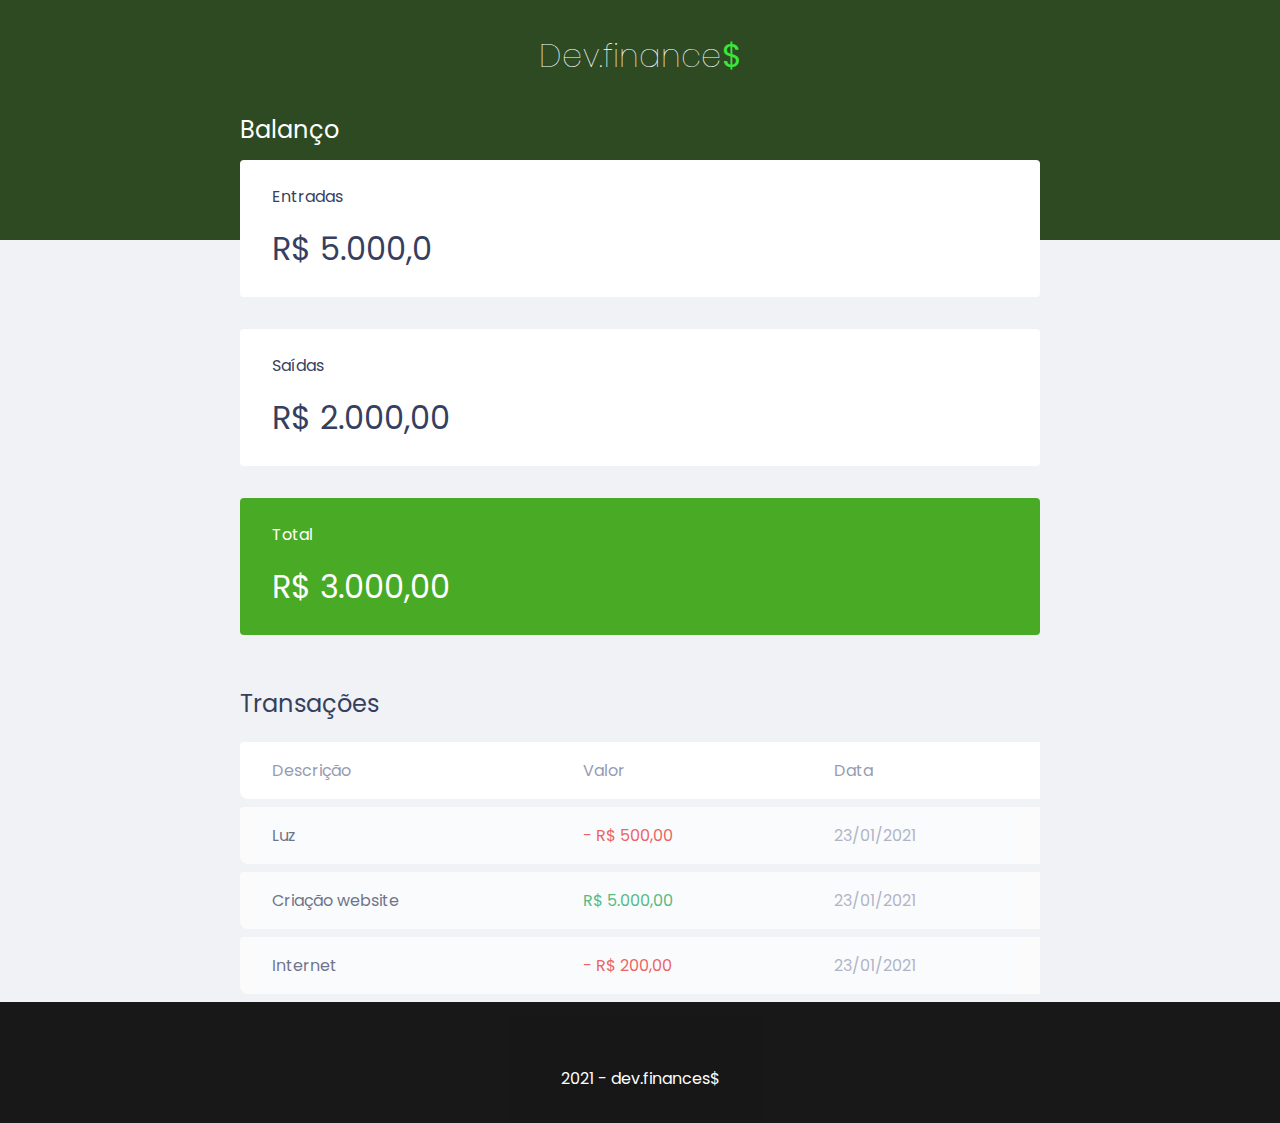
==== index.html @ 8866da71 "Primeira etapa concluida, pagina principal quase finalizada." ====
<!DOCTYPE html>
<html lang="pt-br">
  <head>
    <meta charset="UTF-8" />
    <meta name="viewport" content="width=device-width, initial-scale=1.0" />
    <link rel="stylesheet" href="./styles.css" />
    <link rel="preconnect" href="https://fonts.gstatic.com" />
    <link
      href="https://fonts.googleapis.com/css2?family=Poppins:ital,wght@0,100;0,400;0,700;1,100;1,400;1,700&display=swap"
      rel="stylesheet"
    />

    <title>Financia</title>
  </head>
  <body>
    <header>
      <h1 id="logo">Dev.finance<span class="logol">$</span></h1>
    </header>

    <main class="container" >
      <section id="balance">
        <h2>Balanço</h2>

        <div class="card">
          <h3>Entradas</h3>
          <p>R$ 5.000,0</p>
        </div>

        <div class="card">
          <h3>Saídas</h3>
          <p>R$ 2.000,00</p>
        </div>

        <div class="card total">
          <h3>Total</h3>
          <p>R$ 3.000,00</p>
        </div>
      </section>

      <section id="transaction">
        <h2>Transações</h2>

        <table id="data-table">
          <thead>
            <tr>
              <th>Descrição</th>
              <th>Valor</th>
              <th>Data</th>
            </tr>
          </thead>
          <tbody>

            <tr>
              <td class="description">Luz</td>
              <td class="expense">- R$ 500,00</td>
              <td class="date">23/01/2021</td>
            </tr>

            <tr>
              <td class="description">Criação website</td>
              <td class="incone">R$ 5.000,00</td>
              <td class="date">23/01/2021</td>
            </tr>

            <tr>
              <td class="description">Internet</td>
              <td class="expense">- R$ 200,00</td>
              <td class="date">23/01/2021</td>
            </tr>

          </tbody>
        </table>
      </section>
    </main>

    <footer>
      <p>2021 - dev.finances$</p>
    </footer>
  </body>
</html>
---- styles.css ----
/*############### Global ########## */

:root{
    --dark-blue:#363f5f;

}

*{
    margin:0;
    padding: 0;
    box-sizing: border-box;
}
body{
    background-color: #f0f2f5;
    font-family: 'Poppins', sans-serif;
}
.container{
    width: min(90vw, 800px);
    margin: auto;


}
/*############### Titles ########## */

h2{
    margin-top: 3.2rem;
    margin-bottom: 0.8rem;
    color: var(--dark-blue);
    font-weight: normal;


}



/*############### Header ########## */
header{
    background-color: #2D4a22;
    text-align:center;
    padding: 2rem 0 10rem;

}

#logo{
    color:white;
    font-weight: 100;

}

.logol{
    color:rgb(59, 230, 59);
    font-weight: 400;
}
/*############### Balance ########## */

#balance{
margin-top: -8rem;
    
}

#balance h2{
    color: white;
    margin-top:0;
}

/*############### card ########## */

.card{
    background-color: white;
    padding: 1.5rem 2rem;

    border-radius: 0.25rem;
    margin-bottom: 2rem;
    color: var(--dark-blue);


}

.card h3{
    font-weight: normal;
    font-size: 1rem;

}

.card p{
    font-size: 2rem;
    line-height:  3rem;
    margin-top: 1rem;
}

.card.total{
    background-color: #49AA26;
    color:white;
}
/*############### Table ########## */

#data-table{
    width: 100%;
    border-spacing: 0 0.5rem;
    color: #969cb3;


}

table thead th:first-child,
table tbody tr td:first-child{
    border-radius: 0.25rem 0 0 0.5rem;


}

table thead th{
    background-color: white;
    font-weight: normal;
    padding:  1rem 2rem;

    text-align: left;


}


table tbody tr{
    opacity:0.7;
}
table tbody tr:hover{
    opacity: 1;

    
}



table td{
    background-color: white;

    padding: 1rem 2rem;
}

td.description{
    color: var(--dark-blue);

}

td.incone{
    color: #12a454;

}

td.expense{
    color: #e92929;
}
 


/*############### Balance ########## */
footer{
    text-align: center;
    padding: 4rem 0 2rem;
    
    background-color: black;
    color:white;
   

    opacity: 0.9;
  
}
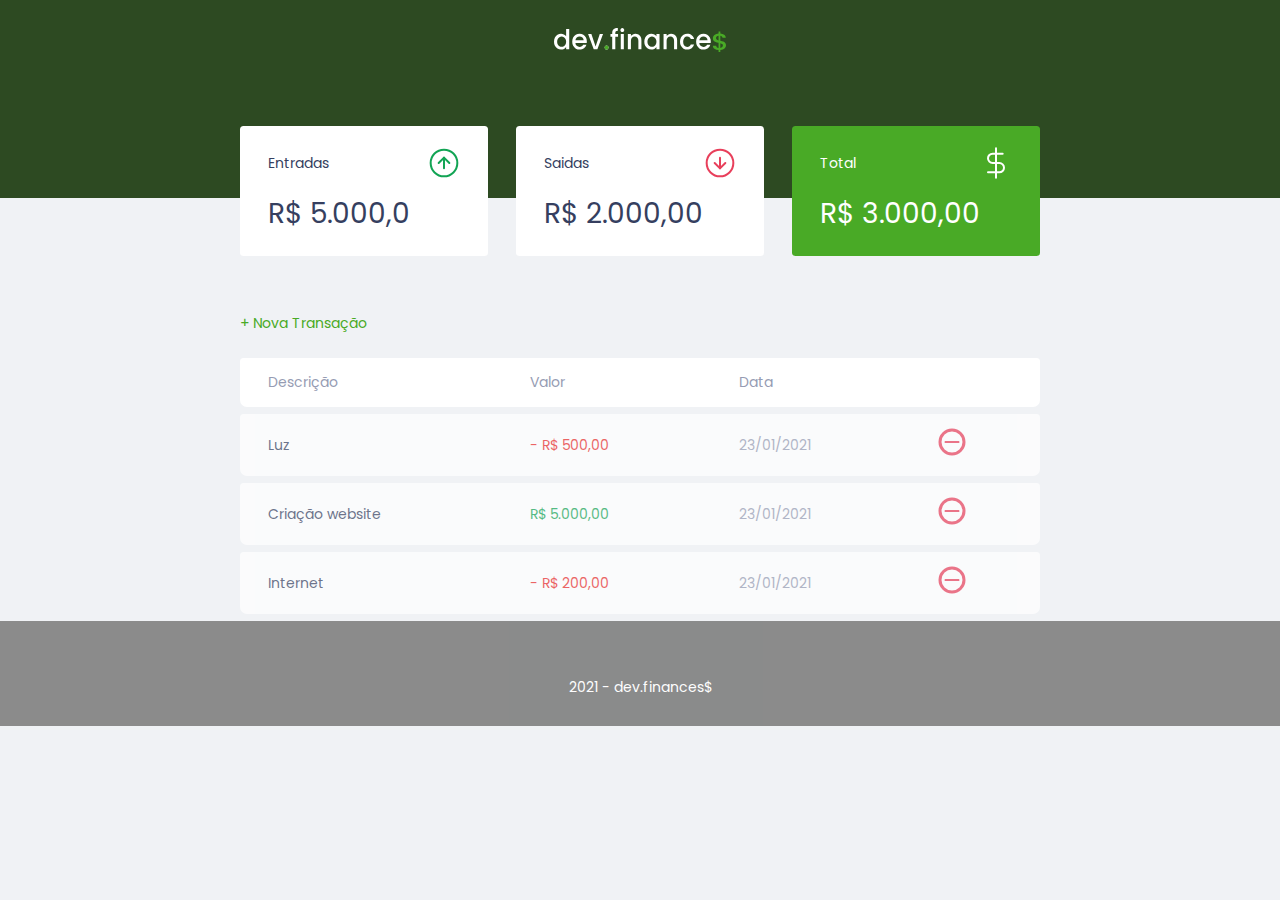
==== commit 98357676: "Terminado o front-end da aplicação e adicionando o modal dinamico" ====
--- a/index.html
+++ b/index.html
@@ -14,31 +14,47 @@
   </head>
   <body>
     <header>
-      <h1 id="logo">Dev.finance<span class="logol">$</span></h1>
+      <img src="./assets/logo.svg" alt="Logo Dev finances">
     </header>
 
     <main class="container" >
       <section id="balance">
-        <h2>Balanço</h2>
+        <h2 class="sr-only">Balanço</h2>
 
         <div class="card">
-          <h3>Entradas</h3>
+          <h3>
+            <span>Entradas</span>
+            <img src="./assets/income.svg" alt=" Imagem de entradas">
+          </h3>
           <p>R$ 5.000,0</p>
         </div>
 
         <div class="card">
-          <h3>Saídas</h3>
+            <h3>
+                <span>Saidas</span>
+                <img src="./assets/expense.svg" alt=" Imagem de entradas">
+            </h3>
           <p>R$ 2.000,00</p>
         </div>
 
         <div class="card total">
-          <h3>Total</h3>
+            <h3>
+              <span>Total</span>
+            <img src="./assets/total.svg" alt=" Imagem de entradas">
+          </h3>
           <p>R$ 3.000,00</p>
         </div>
       </section>
 
       <section id="transaction">
-        <h2>Transações</h2>
+        <h2 class ="sr-only">Transações</h2>
+        <!--Button de adcionar um trançação-->
+        
+        <!--Função java script pra abrir modal onclick-->
+        <a href="#"
+        onclick="Modal.open()"
+        class="button new">+ Nova Transação</a>
+
 
         <table id="data-table">
           <thead>
@@ -46,6 +62,8 @@
               <th>Descrição</th>
               <th>Valor</th>
               <th>Data</th>
+              <th></th>
+          
             </tr>
           </thead>
           <tbody>
@@ -54,27 +72,131 @@
               <td class="description">Luz</td>
               <td class="expense">- R$ 500,00</td>
               <td class="date">23/01/2021</td>
+              <td>
+                <img src="./assets/minus.svg" alt="Remover transação">
+              </td>
+              
             </tr>
 
             <tr>
               <td class="description">Criação website</td>
               <td class="incone">R$ 5.000,00</td>
               <td class="date">23/01/2021</td>
+              <td>
+                <img src="./assets/minus.svg" alt="Remover transação">
+              </td>
             </tr>
 
             <tr>
               <td class="description">Internet</td>
               <td class="expense">- R$ 200,00</td>
               <td class="date">23/01/2021</td>
+              <td>
+                <img src="./assets/minus.svg" alt="Remover transação">
+              </td>
             </tr>
 
           </tbody>
         </table>
       </section>
     </main>
+    <!--Modal da nova transação (active abre)-->
+    <div class="modal-overlay  ">
+      <div class="modal">
+        <div id="form">
+          <h2>Nova Transação</h2>
+
+          <form acition ="">
+            <div class="input-group">
+              <label 
+                  class = "sr-only"
+                  for="description">Descrição
+              </label>
+
+              <input 
+                type="text"
+                id = "description"
+                name="description"
+                placeholder = "Descrição"
+              />
+    
+              
+
+
+            </div>
+            <!--Campo valor-->
+            <div class="input-group">
+              <label 
+                  class = "sr-only"
+                  for="amount">Valor
+              </label>
+
+              <input 
+                type="number"
+                step="0.01"
+                id = "amount" 
+                name="amount"
+                placeholder = "0,00"
+              />
+              <!--Comentario-->
+              <small class = "help">
+                 Use o sinal - (negativo) para despesas e, (vígula) para casas decimais
+              </small>
+            </div>
+            <!--campo data-->
+
+            <div class="input-group">
+              <label 
+                  class = "sr-only"
+                  for="date">Data
+              </label>
+
+              <input 
+                type="date"
+                id = "date"
+                name="date"
+                
+              />
+            </div>
+            <!--Campo buttom-->
+            <div class  = "input-group actions">  
+                <a onclick = "Modal.close()"
+                href="#" 
+                class="button cancel">Cancelar</a>
+
+                <button>Salvar</button>
+
+            </div>
+          </form>
+
+        </div>
+      </div>
+
+    </div>
 
     <footer>
       <p>2021 - dev.finances$</p>
     </footer>
+    <script >
+        // Adicionar a class active
+      const Modal = {
+        open(){
+          // Abrir modal
+          document.querySelector('.modal-overlay') //querySelector => procura dentro do documento
+          .classList.add('active') // classList => adicione active na classe  .modal-overlay 
+          
+
+        },
+      // remover a class active do modal
+        close(){
+          // fechar o Modal
+          document.querySelector('.modal-overlay')
+          .classList.remove('active')
+     
+
+        }
+      }
+
+    </script>
   </body>
 </html>
--- a/styles.css
+++ b/styles.css
@@ -10,16 +10,87 @@
     padding: 0;
     box-sizing: border-box;
 }
+/*Definir fonte padrão da pagina (16px) equivale 100%*/
+html{
+    font-size: 93.75%; /* 15px*/
+}
 body{
     background-color: #f0f2f5;
     font-family: 'Poppins', sans-serif;
 }
+
+.sr-only{
+    position: absolute;
+    width:1px;
+    height: 1px;
+    padding:0;
+    margin:-1px;
+    overflow: hidden;
+    clip: rect(0,0,0,0);
+    white-space: nowrap;
+    border-width: 0;
+
+
+}
+
 .container{
     width: min(90vw, 800px);
     margin: auto;
-
-
-}
+    margin-top:40px;
+
+
+}
+/* link e buttons*/
+a{
+    color: #49AA26;
+    text-decoration: none;
+}
+a:hover{
+    color: #3dd705;
+}
+
+
+.button.new{
+    display: inline-block;
+    margin-bottom: 1.2rem;
+}
+
+button{
+    width:100%;
+    height:50px;
+
+    border: none;
+    color: white;
+    background-color:#49AA26;
+    padding: 0;
+    border-radius: 0.25rem;
+    cursor: pointer;
+}
+button:hover{
+    background-color: #3dd705;
+}
+
+/*button cancelar */
+.button.cancel{
+    color: #e92929;
+    border: 2px red solid;
+    border-radius: 0.25rem;
+    height: 50px;
+    opacity: 0.6;
+    cursor: pointer;
+
+}
+
+.button.cancel:hover{
+    opacity: 1;
+}
+
+.button.cancel{
+    display:flex;
+    justify-content:center;
+    align-items: center;
+}
+
 /*############### Titles ########## */
 
 h2{
@@ -41,16 +112,7 @@
 
 }
 
-#logo{
-    color:white;
-    font-weight: 100;
-
-}
-
-.logol{
-    color:rgb(59, 230, 59);
-    font-weight: 400;
-}
+
 /*############### Balance ########## */
 
 #balance{
@@ -79,6 +141,9 @@
 .card h3{
     font-weight: normal;
     font-size: 1rem;
+    display: flex;
+    align-items: center;
+    justify-content: space-between;
 
 }
 
@@ -94,17 +159,37 @@
 }
 /*############### Table ########## */
 
+#transaction{
+    display: block;
+    width:100%;
+    /*criar rolagem quando a tela tiver transbordando aplicação*/
+    overflow-x:auto;
+    margin-top: 2.1rem;
+
+
+}
+
 #data-table{
+  
     width: 100%;
     border-spacing: 0 0.5rem;
     color: #969cb3;
 
 
-}
-
+
+
+}
+/*borda incial*/
 table thead th:first-child,
 table tbody tr td:first-child{
     border-radius: 0.25rem 0 0 0.5rem;
+
+}
+
+/*Borda final dividir em 4 partes */
+table thead th:last-child,
+table tbody tr td:last-child{
+    border-radius: 0 0.25rem  0.5rem 0;
 
 
 }
@@ -151,18 +236,107 @@
     color: #e92929;
 }
  
-
-
-/*############### Balance ########## */
+/*############### Modal ########## */
+.modal-overlay{ /*colocando mascara na plaicação zinza */
+    width: 100%;
+    height: 100%;
+    background-color: rgba(0,0,0,0.7);
+    position: fixed;
+    top:0;
+    /*posisionando a caixa do modal*/
+    display:flex;
+    justify-content: center;
+    align-items: center;
+
+    /*desaparecer modal*/
+    opacity: 0;
+    visibility: hidden;
+    
+}
+/*fazer o modal aparecer*/
+.modal-overlay.active{
+    opacity: 1;
+    visibility: visible;
+
+}
+
+.modal{
+    background-color:#F0F2f5;
+    padding: 2.4rem;
+    /*campo adicional*/
+    max-width: 500px;
+    width: 90%;
+    z-index:1;
+    
+
+}
+
+/*Form ######################*/
+#form{
+    max-width: 500px;
+    
+}
+
+#form h2{
+    margin-top:0;
+}
+
+
+input{
+    border:none;
+    border-radius: 0.2rem;
+    padding: 0.8rem;
+    width:100%;
+}
+
+.input-group{
+    margin-top: 0.8rem;
+}
+
+/*comentario*/
+.input-group small{
+    opacity: 0.4;
+}
+
+.input-group.actions{
+    display: flex;
+    justify-content:space-between;
+    align-items: center;
+}
+
+.input-group.actions .button,
+.input-group.actions button{
+    width: 48%;
+}
+
+
+/*############### Footer ########## */
+
+
 footer{
     text-align: center;
     padding: 4rem 0 2rem;
     
-    background-color: black;
+    background-color: gray;
     color:white;
-   
 
     opacity: 0.9;
   
 }
 
+
+/*############### Responsive ########## */
+
+@media (min-width: 800px){
+    html{
+        font-size:87.5%;
+    }
+    #balance{
+        display:grid;
+        /*dividir o grid por fração (1fr) tamanho*/
+        grid-template-columns: repeat(3, 1fr); /*1fr 1fr 1fr*/
+        /* espaçamento entre o grid*/
+        gap: 2rem;
+    }
+}
+
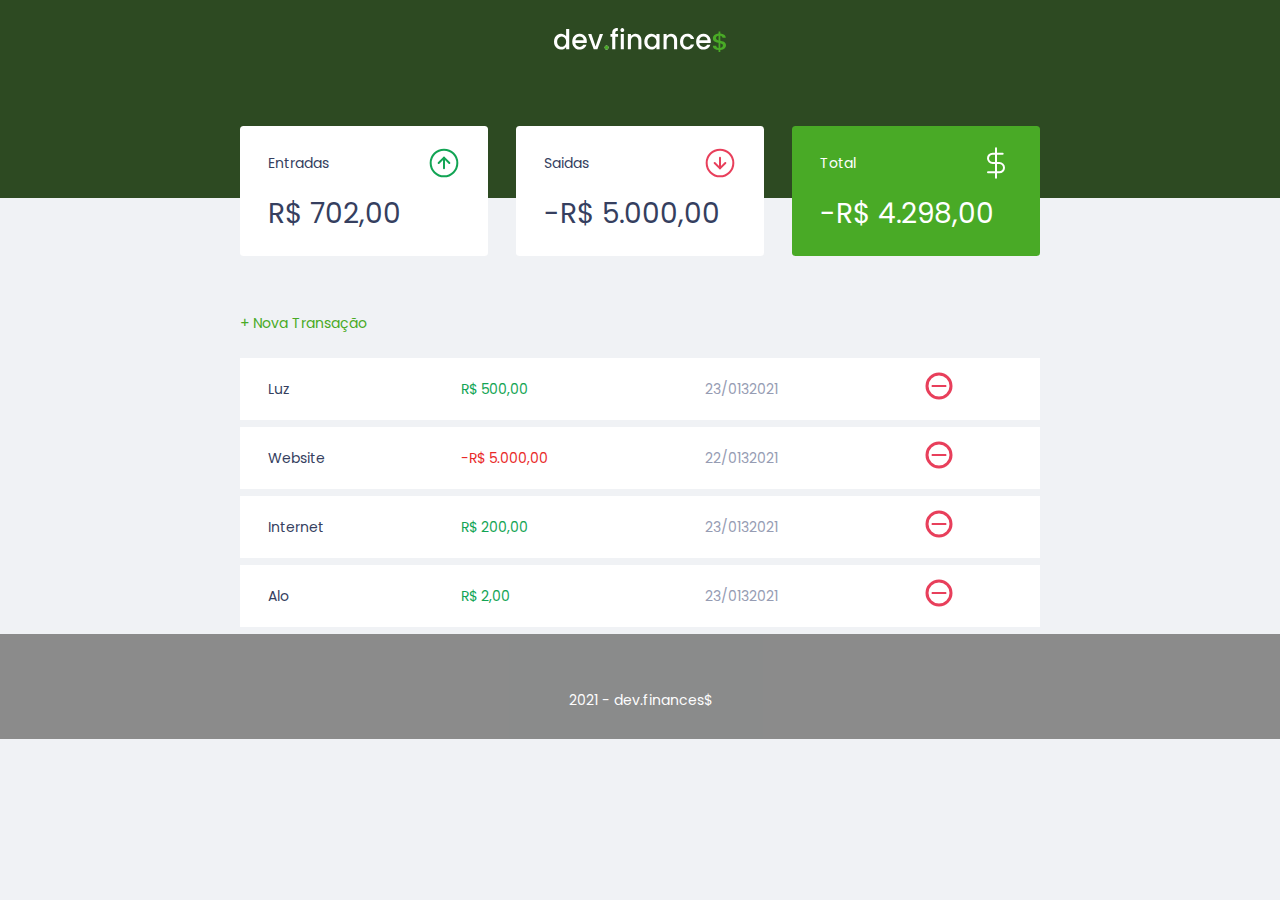
==== commit 0c5da41d: "Aula 03 - Trabalhando com javascript, incluido as funcionalidades adicionar valores e mostrar na tel" ====
--- a/index.html
+++ b/index.html
@@ -26,7 +26,7 @@
             <span>Entradas</span>
             <img src="./assets/income.svg" alt=" Imagem de entradas">
           </h3>
-          <p>R$ 5.000,0</p>
+          <p id ="incomeDisplay">R$ 5.000,0</p>
         </div>
 
         <div class="card">
@@ -34,7 +34,7 @@
                 <span>Saidas</span>
                 <img src="./assets/expense.svg" alt=" Imagem de entradas">
             </h3>
-          <p>R$ 2.000,00</p>
+          <p id = "expenseDisplay">R$ 2.000,00</p>
         </div>
 
         <div class="card total">
@@ -42,7 +42,7 @@
               <span>Total</span>
             <img src="./assets/total.svg" alt=" Imagem de entradas">
           </h3>
-          <p>R$ 3.000,00</p>
+          <p id ="totalDisplay">R$ 3.000,00</p>
         </div>
       </section>
 
@@ -67,7 +67,7 @@
             </tr>
           </thead>
           <tbody>
-
+<!-- 
             <tr>
               <td class="description">Luz</td>
               <td class="expense">- R$ 500,00</td>
@@ -94,7 +94,7 @@
               <td>
                 <img src="./assets/minus.svg" alt="Remover transação">
               </td>
-            </tr>
+            </tr> -->
 
           </tbody>
         </table>
@@ -177,26 +177,8 @@
     <footer>
       <p>2021 - dev.finances$</p>
     </footer>
-    <script >
-        // Adicionar a class active
-      const Modal = {
-        open(){
-          // Abrir modal
-          document.querySelector('.modal-overlay') //querySelector => procura dentro do documento
-          .classList.add('active') // classList => adicione active na classe  .modal-overlay 
-          
-
-        },
-      // remover a class active do modal
-        close(){
-          // fechar o Modal
-          document.querySelector('.modal-overlay')
-          .classList.remove('active')
-     
-
-        }
-      }
-
-    </script>
+   <!--Java script-->
+    <script src="/scripts.js"></script>
+  
   </body>
 </html>
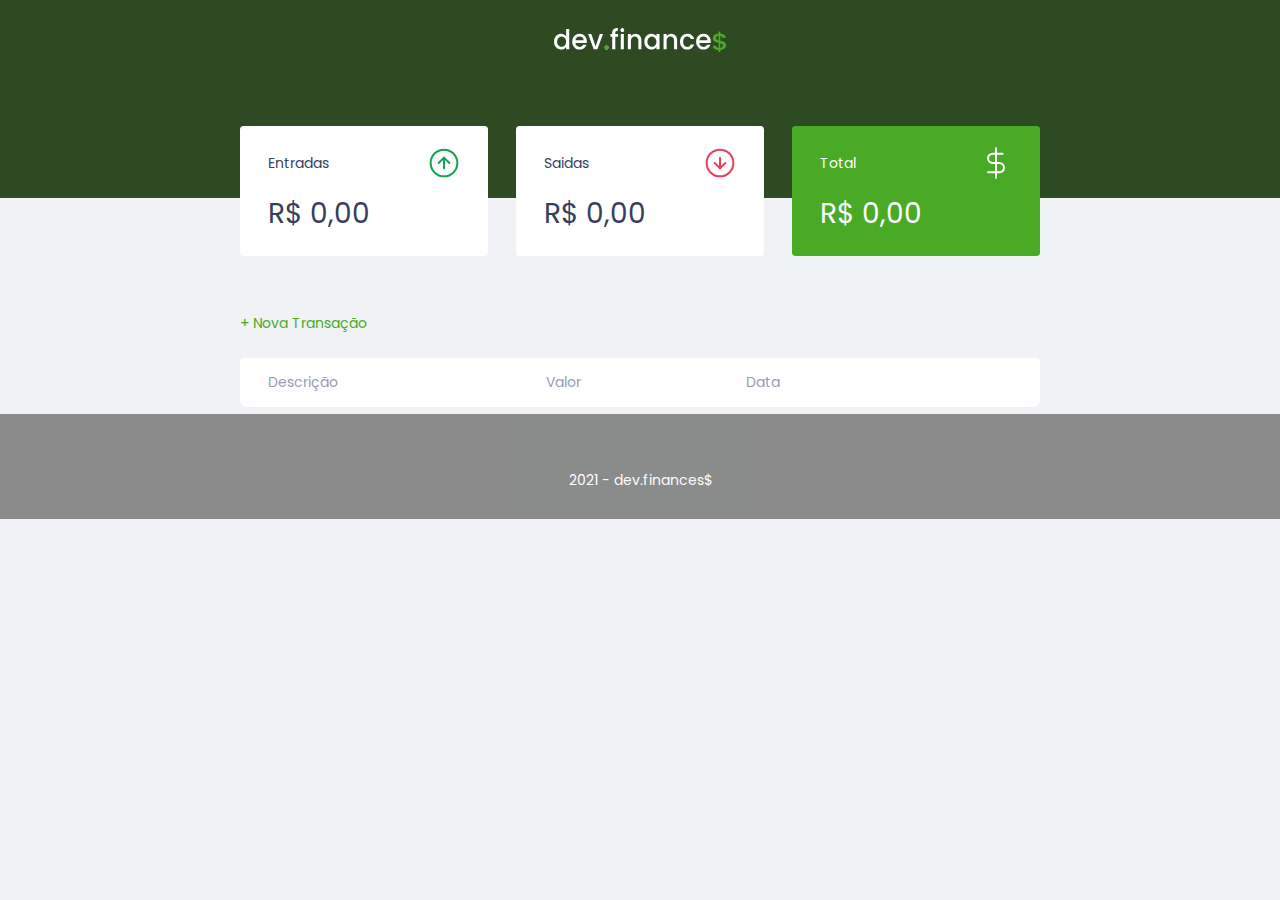
==== commit bdaecffd: "Finalizando a  aula 3 - aplicação quase concluida" ====
--- a/index.html
+++ b/index.html
@@ -26,7 +26,7 @@
             <span>Entradas</span>
             <img src="./assets/income.svg" alt=" Imagem de entradas">
           </h3>
-          <p id ="incomeDisplay">R$ 5.000,0</p>
+          <p id ="incomeDisplay"></p>
         </div>
 
         <div class="card">
@@ -34,7 +34,7 @@
                 <span>Saidas</span>
                 <img src="./assets/expense.svg" alt=" Imagem de entradas">
             </h3>
-          <p id = "expenseDisplay">R$ 2.000,00</p>
+          <p id = "expenseDisplay"></p>
         </div>
 
         <div class="card total">
@@ -42,7 +42,7 @@
               <span>Total</span>
             <img src="./assets/total.svg" alt=" Imagem de entradas">
           </h3>
-          <p id ="totalDisplay">R$ 3.000,00</p>
+          <p id ="totalDisplay"></p>
         </div>
       </section>
 
@@ -67,34 +67,6 @@
             </tr>
           </thead>
           <tbody>
-<!-- 
-            <tr>
-              <td class="description">Luz</td>
-              <td class="expense">- R$ 500,00</td>
-              <td class="date">23/01/2021</td>
-              <td>
-                <img src="./assets/minus.svg" alt="Remover transação">
-              </td>
-              
-            </tr>
-
-            <tr>
-              <td class="description">Criação website</td>
-              <td class="incone">R$ 5.000,00</td>
-              <td class="date">23/01/2021</td>
-              <td>
-                <img src="./assets/minus.svg" alt="Remover transação">
-              </td>
-            </tr>
-
-            <tr>
-              <td class="description">Internet</td>
-              <td class="expense">- R$ 200,00</td>
-              <td class="date">23/01/2021</td>
-              <td>
-                <img src="./assets/minus.svg" alt="Remover transação">
-              </td>
-            </tr> -->
 
           </tbody>
         </table>
@@ -105,8 +77,7 @@
       <div class="modal">
         <div id="form">
           <h2>Nova Transação</h2>
-
-          <form acition ="">
+          <form acition ="" onsubmit ="Form.submit(event)">
             <div class="input-group">
               <label 
                   class = "sr-only"
--- a/styles.css
+++ b/styles.css
@@ -265,7 +265,7 @@
     padding: 2.4rem;
     /*campo adicional*/
     max-width: 500px;
-    width: 90%;
+    width: 90%;F
     z-index:1;
     
 
@@ -294,7 +294,7 @@
 }
 
 /*comentario*/
-.input-group small{
+.input-group .help{
     opacity: 0.4;
 }
 
